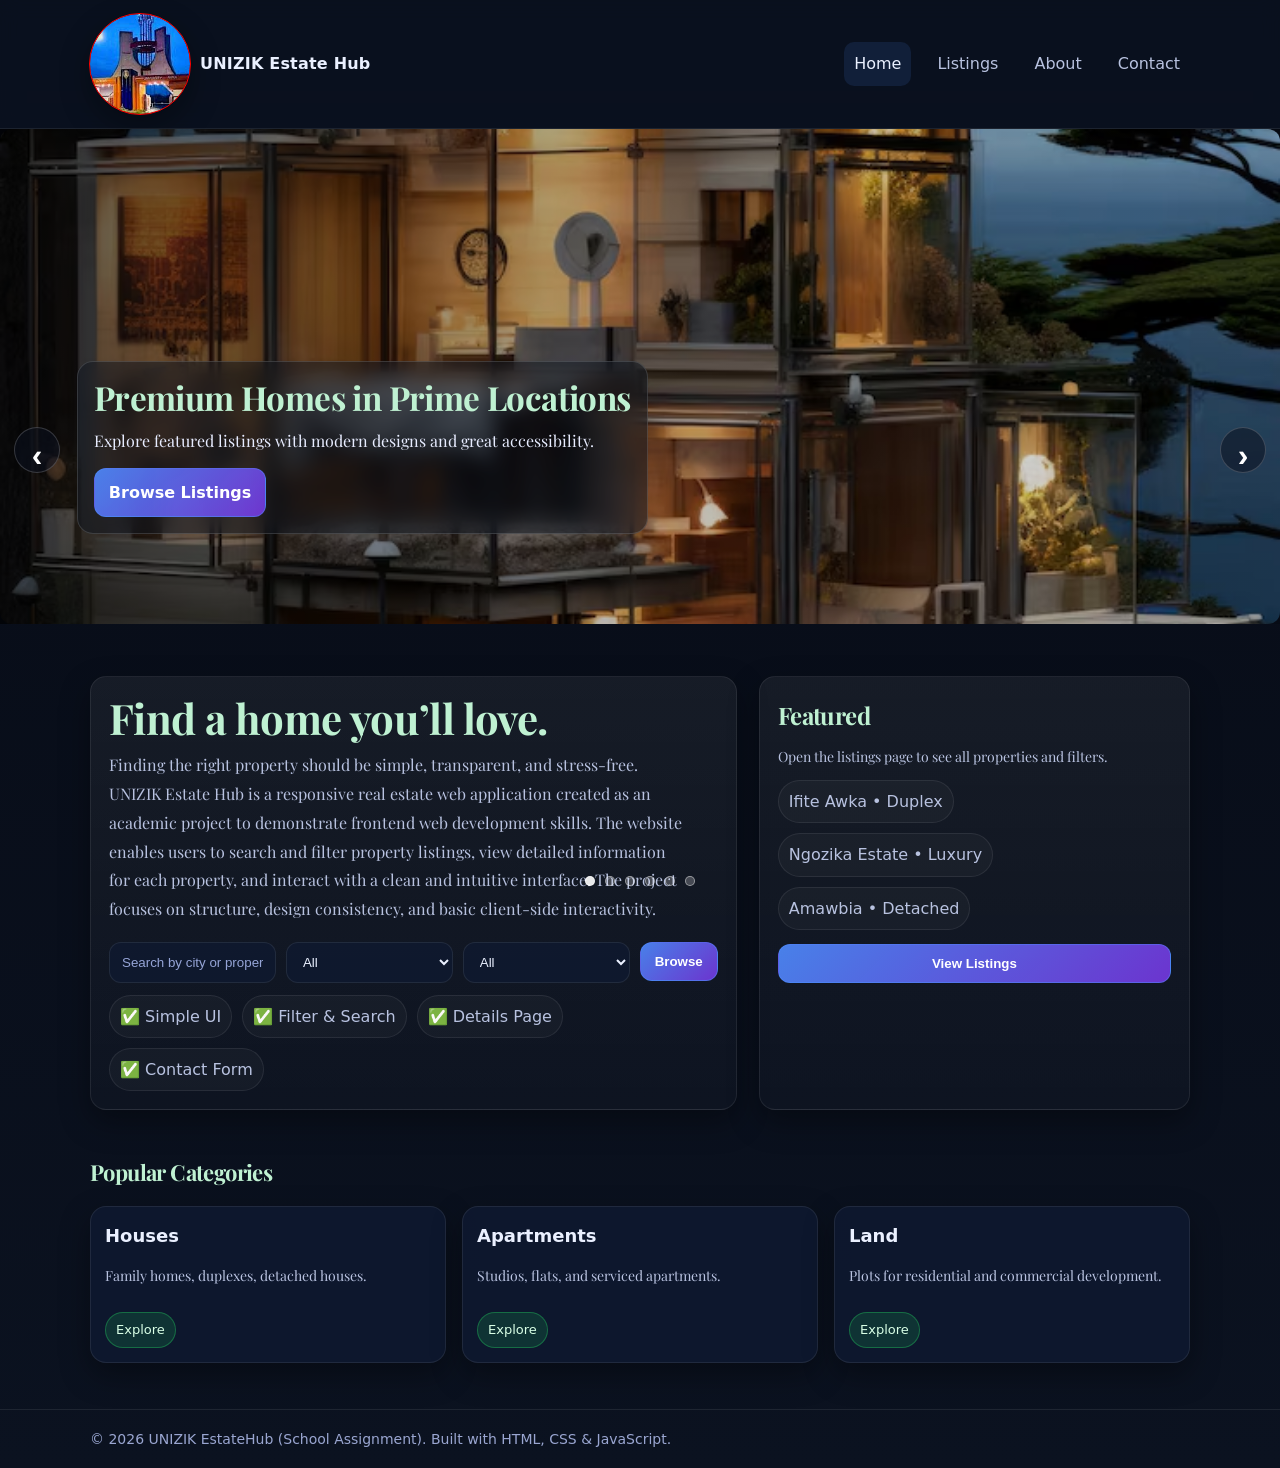
==== index.html @ 4ca738b5 "Initial commit - real estate website" ====
<!DOCTYPE html>
<html lang="en">

<head>
  <meta charset="UTF-8" />
  <meta name="viewport" content="width=device-width, initial-scale=1.0" />
  <title>Home | Real Estate</title>
  <link rel="preconnect" href="https://fonts.googleapis.com">
  <link rel="preconnect" href="https://fonts.gstatic.com" crossorigin>
  <link
    href="https://fonts.googleapis.com/css2?family=Inter:wght@400;500;600&family=Playfair+Display:wght@600;700&display=swap"
    rel="stylesheet">

  <link rel="stylesheet" href="assets/css/style.css" />
</head>

<body>
  <header class="nav">
    <div class="container nav-inner">
      <a class="brand" href="index.html">
        <img src="assets/img/logo.png" alt="EstateHub Logo" class="logo-img">
        <span>UNIZIK Estate Hub</span>
      </a>
      <nav class="menu">
        <a class="active" href="index.html">Home</a>
        <a href="listings.html">Listings</a>
        <a href="about.html">About</a>
        <a href="contact.html">Contact</a>
      </nav>
    </div>
  </header>
  
  <!-- ✅ CAROUSEL START -->
<section class="hero-carousel" aria-label="Featured properties carousel">
  <div class="hero-carousel__track" id="heroTrack">

    <div class="hero-slide is-active">
      <img src="assets/img/slide5.jpg" alt="Featured property 1">
      <div class="hero-slide__content">
        <h2>Premium Homes in Prime Locations</h2>
        <p>Explore featured listings with modern designs and great accessibility.</p>
        <a href="listings.html" class="hero-cta">Browse Listings</a>
      </div>
    </div>

    <div class="hero-slide">
      <img src="assets/img/slide10.jpg" alt="Featured property 2">
      <div class="hero-slide__content">
        <h2>Comfortable Apartments for Modern Living</h2>
        <p>Discover well-designed apartments that combine comfort, functionality, and convenience. Ideal for professionals, small
        families, and anyone seeking a balanced urban lifestyle.</p>
        <a href="listings.html" class="hero-cta">View Apartments</a>
      </div>
    </div>

    <div class="hero-slide">
      <img src="assets/img/slide11.jpg" alt="Featured property 2">
      <div class="hero-slide__content">
        <h2>Well-Planned Apartments in Prime Areas</h2>
        <p>Our apartment listings feature thoughtfully planned spaces, secure environments, and easy access to essential amenities,
        making everyday living simple and efficient.</p>
        <a href="listings.html" class="hero-cta">View Apartments</a>
      </div>
    </div>

    <div class="hero-slide">
      <img src="assets/img/slide12.jpg" alt="Featured property 2">
      <div class="hero-slide__content">
        <h2>Stylish Apartments Built for Comfort</h2>
        <p>Explore contemporary apartments with spacious interiors, modern finishes, and excellent location advantages. Designed to
        meet both comfort and lifestyle needs.</p>
        <a href="listings.html" class="hero-cta">View Apartments</a>
      </div>
    </div>

    <div class="hero-slide">
      <img src="assets/img/slide13.jpg" alt="Featured property 2">
      <div class="hero-slide__content">
        <h2>Apartments That Fit Your Lifestyle</h2>
        <p>From compact studios to spacious flats, our apartments offer comfort, accessibility, and value in carefully selected
        locations</p>
        <a href="listings.html" class="hero-cta">View Apartments</a>
      </div>
    </div>

    <div class="hero-slide">
      <img src="assets/img/slide14.jpg" alt="Featured property 3">
      <div class="hero-slide__content">
        <h2>Smart Apartment Living Made Easy</h2>
        <p>Find apartments that offer the perfect blend of location, comfort, and affordability, tailored for modern city living.</p>
        <a href="listings.html" class="hero-cta">View Property</a>
      </div>
    </div>

  </div>

  <button class="hero-nav hero-prev" id="heroPrev" aria-label="Previous slide">‹</button>
  <button class="hero-nav hero-next" id="heroNext" aria-label="Next slide">›</button>

  <div class="hero-dots" id="heroDots" aria-label="Slide dots"></div>
</section>

  <!-- ✅ CAROUSEL END -->


  <main class="container hero">
    <div class="hero-grid">
      <div class="panel">
        <h1>Find a home you’ll love.</h1>
        <p>
          <p>
            Finding the right property should be simple, transparent, and stress-free. UNIZIK Estate Hub is a responsive real estate web application created as an academic
            project to demonstrate frontend web development skills. The website enables
            users to search and filter property listings, view detailed information for
            each property, and interact with a clean and intuitive interface. The project
            focuses on structure, design consistency, and basic client-side interactivity.
          </p>

        </p>

        <div class="searchbar">
          <input id="homeSearch" type="text" placeholder="Search by city or property name..." />
          <select id="homeType">
            <option>All</option>
            <option>House</option>
            <option>Apartment</option>
            <option>Land</option>
          </select>
          <select id="homeStatus">
            <option>All</option>
            <option>For Sale</option>
            <option>For Rent</option>
          </select>
          <a href="listings.html"><button>Browse</button></a>
        </div>

        <div class="badges">
          <span class="badge">✅ Simple UI</span>
          <span class="badge">✅ Filter & Search</span>
          <span class="badge">✅ Details Page</span>
          <span class="badge">✅ Contact Form</span>
        </div>
      </div>

      <div class="panel">
        <h2 style="margin:0 0 10px">Featured</h2>
        <p class="note">Open the listings page to see all properties and filters.</p>
        <div class="badges">
          <span class="badge">Ifite Awka • Duplex</span>
          <span class="badge">Ngozika Estate • Luxury</span>
          <span class="badge">Amawbia • Detached</span>
        </div>
        <div style="margin-top:14px">
          <a href="listings.html"><button style="width:100%">View Listings</button></a>
        </div>
      </div>
    </div>
  </main>

  <section class="section">
    <div class="container">
      <h2>Popular Categories</h2>
      <div class="grid">
        <div class="card">
          <div class="card-body">
            <div style="font-weight:800;font-size:18px">Houses</div>
            <p class="note">Family homes, duplexes, detached houses.</p>
            <a href="listings.html" class="tag">Explore</a>
          </div>
        </div>
        <div class="card">
          <div class="card-body">
            <div style="font-weight:800;font-size:18px">Apartments</div>
            <p class="note">Studios, flats, and serviced apartments.</p>
            <a href="listings.html" class="tag">Explore</a>
          </div>
        </div>
        <div class="card">
          <div class="card-body">
            <div style="font-weight:800;font-size:18px">Land</div>
            <p class="note">Plots for residential and commercial development.</p>
            <a href="listings.html" class="tag">Explore</a>
          </div>
        </div>
      </div>
    </div>
  </section>

  <footer class="footer">
    <div class="container">
      <small>© 2026 UNIZIK EstateHub (School Assignment). Built with HTML, CSS & JavaScript.</small>
    </div>
  </footer>

  <script>
    // Optional: pass home search selections to listings via URL params (simple)
    const homeSearch = document.getElementById("homeSearch");
    const homeType = document.getElementById("homeType");
    const homeStatus = document.getElementById("homeStatus");
    const browseBtn = document.querySelector('a[href="listings.html"]');

    browseBtn.addEventListener("click", (e) => {
      const q = encodeURIComponent(homeSearch.value || "");
      const t = encodeURIComponent(homeType.value || "All");
      const s = encodeURIComponent(homeStatus.value || "All");
      browseBtn.href = `listings.html?q=${q}&type=${t}&status=${s}`;
    });
  </script>
  <script src="assets/js/app.js"></script>

</body>

</html>
---- assets/css/style.css ----
:root{
  --bg:#0b1220;
  --card:#0f1a33;
  --text:#eaf0ff;
  --muted:#b8c2e0;
  --brand:#4f8cff;
  --brand2:#22c55e;
  --line:rgba(255,255,255,.08);
  --shadow:0 12px 30px rgba(0,0,0,.35);
  --radius:16px;
}

*{
  box-sizing:border-box;
}
/* ===== TYPOGRAPHY SYSTEM ===== */

body {
  font-family: 'Inter', system-ui, -apple-system, Segoe UI, Roboto, sans-serif;
  font-size: 16px;
  line-height: 1.7;
  -webkit-font-smoothing: antialiased;
  -moz-osx-font-smoothing: grayscale;
}

/* Headings */
h1,
h2,
h3{
  font-family: 'Playfair Display', serif;
  letter-spacing: -0.6px;
  color: #bff1d2;
}

/* Paragraph text */
p {
  font-family: 'Playfair Display', serif;
  font-size: 16px;
  font-weight: 400;
  color: #b8c2e0;
  line-height: 1.8;
  max-width: 65ch;
  /* keeps text readable */
}

/* Small / muted text */
.note,
small {
  font-size: 14px;
  color: #9aa6d1;
  line-height: 1.6;
}
html,body{
  margin:0;
  padding:0;
  font-family:system-ui,-apple-system,Segoe UI,Roboto,Arial,sans-serif;
  background:linear-gradient(180deg,#060a14, #0b1220);
  color:var(--text)
}
a{
  color:inherit;
  text-decoration:none
}
img{
  max-width:100%;
  display:block;
  border-radius:12px
}

.container{
  width:min(1100px, 92%)
  ;margin:0 auto
}
.nav{
  position:sticky;top:0;z-index:50;
  background:rgba(11,18,32,.85);
  border-bottom:1px solid var(--line);
  backdrop-filter: blur(10px);
}
.nav-inner{
  display:flex;
  align-items:center;
  justify-content:space-between;
  padding:14px 0
}
.brand{
  display:flex;
  align-items:center;
  gap:10px;
  font-weight:700;
  letter-spacing:.2px
}
.logo-img{
  width:100px;
  height:100px;
  border-radius:50%;
  object-fit:cover;
  outline: 1px solid red;
  box-shadow: var(--shadow);
}
.menu{
  display:flex;
  gap:16px;
  align-items:center
}
.menu a{
  padding:8px 10px;
  border-radius:10px;
  color:var(--muted)
}
.menu a:hover,.menu a.active{
  background:rgba(79,140,255,.12);
  color:var(--text)
}

.hero{
  padding:52px 0 18px
}
.hero-grid{
  display:grid;
  grid-template-columns:1.2fr .8fr;
  gap:22px;
  align-items:stretch
}
.hero h1{
  margin:0 0 10px;
  font-size:42px;
  line-height:1.1
}
.hero p{
  margin:0;
  color:var(--muted);
  max-width:58ch
}
.panel{
  background:linear-gradient(180deg, rgba(255,255,255,.06), rgba(255,255,255,.02));
  border:1px solid var(--line);
  border-radius:var(--radius);
  box-shadow: var(--shadow);
  padding:18px;
}

.searchbar{
  display:grid;
  grid-template-columns:1fr 1fr 1fr auto;
  gap:10px;
  margin-top:18px
}
input,select,textarea{
  width:100%;padding:11px 12px;border-radius:12px;
  border:1px solid var(--line);background:rgba(15,26,51,.7);color:var(--text);
  outline:none
}
input::placeholder,textarea::placeholder{color:#95a4d6}
button{
  padding:11px 14px;border-radius:12px;border:1px solid rgba(79,140,255,.45);
  background:linear-gradient(135deg, rgba(79,140,255,.9), rgba(124,58,237,.85));
  color:white;
  font-weight:600;
  cursor:pointer
}
button:hover{
  filter:brightness(1.05)
}

.badges{
  display:flex;
  flex-wrap:wrap;
  gap:10px;
  margin-top:12px
}
.badge{
  padding:7px 10px;
  border-radius:999px;
  border:1px solid var(--line);
  color:var(--muted);
  background:rgba(255,255,255,.03)
}

.section{
  padding:26px 0 46px}
.section h2{
  margin:0 0 14px;
  font-size:22px
}
.grid{
  display:grid;
  grid-template-columns:repeat(3,1fr);
  gap:16px
}
.card{
  background:rgba(15,26,51,.75);
  border:1px solid var(--line);
  border-radius:var(--radius);
  box-shadow: var(--shadow);
  overflow:hidden;
}
.card-body{
  padding:14px
}
.price{
  font-size:18px;
  font-weight:800
}
.meta{
  display:flex;
  gap:10px;
  flex-wrap:wrap;
  color:var(--muted);
  margin-top:6px;
  font-size:14px
}
.pill{
  padding:5px 9px;
  border:1px solid var(--line);
  border-radius:999px;
  background:rgba(255,255,255,.03)
}
.tag{
  display:inline-block;
  margin-top:10px;
  padding:6px 10px;
  border-radius:999px;
  background:rgba(34,197,94,.16);
  border:1px solid rgba(34,197,94,.4);
  color:#d9ffe6;
  font-size:13px
}

.footer{
  border-top:1px solid var(--line);
  padding:18px 0;
  color:var(--muted)
}
.footer small{
  display:block;
  line-height:1.6
}

.two-col{
  display:grid;
  grid-template-columns:1.05fr .95fr;
  gap:18px
}
.kv{
  display:grid;
  grid-template-columns:repeat(4,1fr);
  gap:10px;
  margin-top:12px
}
.kv .pill{
  padding:10px 12px;
  border-radius:14px
}

.form{
  display:grid;
  gap:10px
}
.note{
  color:var(--muted);
  font-size:14px
}

@media (max-width: 900px){
  .hero-grid,.two-col{grid-template-columns:1fr}
  .grid{grid-template-columns:repeat(2,1fr)}
  .searchbar{grid-template-columns:1fr 1fr; }
}
@media (max-width: 520px){
  .grid{grid-template-columns:1fr}
  .searchbar{grid-template-columns:1fr}
  .hero h1{font-size:34px}
}

/* ===== FULL-WIDTH HERO CAROUSEL ===== */
.hero-carousel {
  height: clamp(380px, 55vh, 620px);
}

.hero-carousel__track {
  height: 100%;
  position: relative;
}

.hero-slide {
  position: absolute;
  inset: 0;
  opacity: 0;
  transform: scale(1.02);
  transition: opacity 700ms ease, transform 900ms ease;
}

.hero-slide.is-active {
  opacity: 1;
  transform: scale(1);
  z-index: 1;
}

.hero-slide img {
  width: 100%;
  height: 100%;
  object-fit: cover;
  object-position: center;
}

/* dark overlay so text is readable */
.hero-slide::after {
  content: "";
  position: absolute;
  inset: 0;
  background: linear-gradient(90deg, rgba(0, 0, 0, .65), rgba(0, 0, 0, .25), rgba(0, 0, 0, .15));
  z-index: 2;
  pointer-events: none;
}

.hero-slide__content {
  position: absolute;
  z-index: 3;
  left: 6vw;
  bottom: 10vh;
  max-width: 620px;
  padding: 16px 16px;
  border-radius: 16px;
  border: 1px solid rgba(255, 255, 255, .14);
  background: rgba(11, 18, 32, .45);
  backdrop-filter: blur(10px);
}

.hero-slide__content h2 {
  margin: 0 0 10px;
  font-size: clamp(22px, 2.6vw, 38px);
  line-height: 1.15;
}

.hero-slide__content p {
  margin: 0 0 14px;
  color: #e7ecff;
  line-height: 1.7;
  max-width: 60ch;
}

.hero-cta {
  display: inline-block;
  padding: 10px 14px;
  border-radius: 12px;
  border: 1px solid rgba(79, 140, 255, .45);
  background: linear-gradient(135deg, rgba(79, 140, 255, .9), rgba(124, 58, 237, .85));
  color: #fff;
  font-weight: 700;
  text-decoration: none;
}

/* arrows */
.hero-nav {
  position: absolute;
  top: 50%;
  transform: translateY(-50%);
  width: 46px;
  height: 46px;
  border-radius: 999px;
  border: 1px solid rgba(255, 255, 255, .18);
  background: rgba(11, 18, 32, .55);
  color: #fff;
  font-size: 32px;
  line-height: 1;
  cursor: pointer;
  z-index: 5;
}

.hero-nav:hover {
  background: rgba(11, 18, 32, .75);
}

.hero-prev {
  left: 14px;
}

.hero-next {
  right: 14px;
}

/* dots */
.hero-dots {
  position: absolute;
  left: 50%;
  transform: translateX(-50%);
  bottom: 14px;
  display: flex;
  gap: 10px;
  z-index: 6;
}

.hero-dots button {
  width: 10px;
  height: 10px;
  border-radius: 999px;
  border: 1px solid rgba(255, 255, 255, .45);
  background: rgba(255, 255, 255, .22);
  cursor: pointer;
  padding: 0;
}

.hero-dots button.is-active {
  background: rgba(255, 255, 255, .9);
}

@media (max-width: 520px) {
  .hero-carousel {
    height: 62vh;
    min-height: 360px;
  }

  .hero-slide__content {
    left: 12px;
    right: 12px;
    bottom: 18px;
    max-width: none;
  }
}
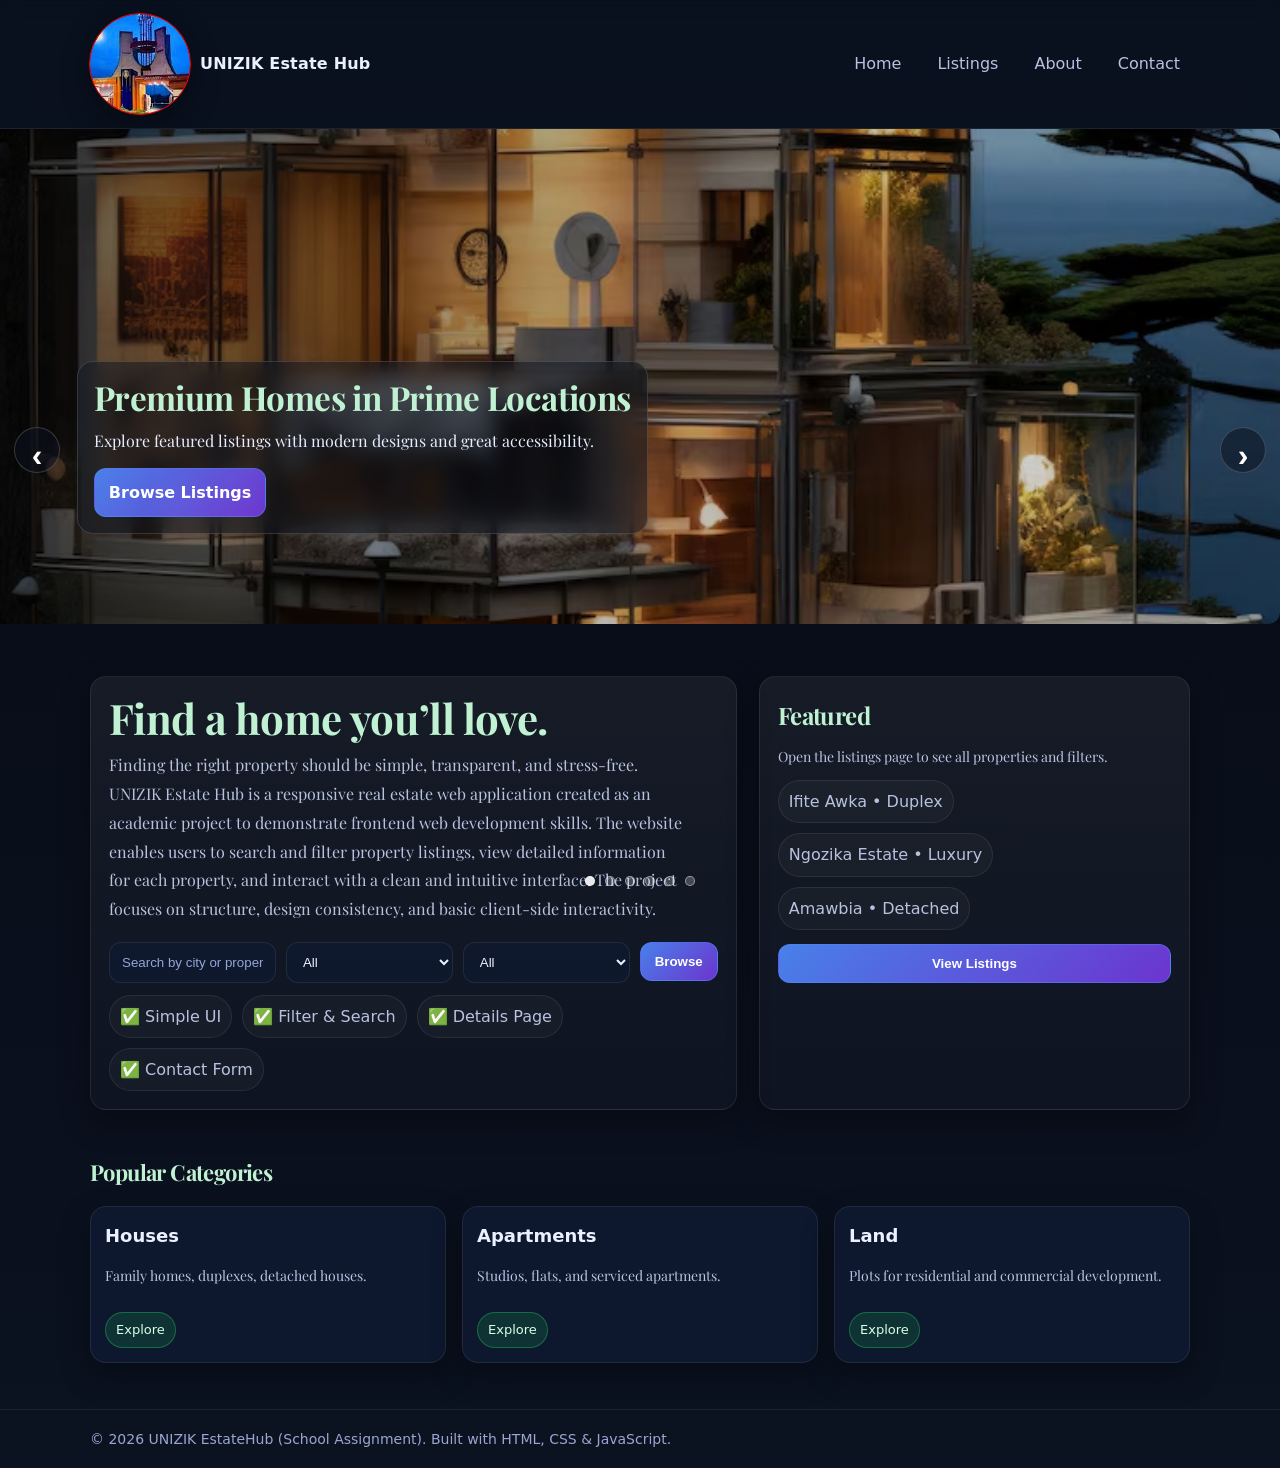
==== commit dd0e8fd6: "updated the navbar" ====
--- a/index.html
+++ b/index.html
@@ -15,19 +15,28 @@
 </head>
 
 <body>
-  <header class="nav">
+  <header class="navbar">
     <div class="container nav-inner">
+  
       <a class="brand" href="index.html">
         <img src="assets/img/logo.png" alt="EstateHub Logo" class="logo-img">
         <span>UNIZIK Estate Hub</span>
       </a>
-      <nav class="menu">
-        <a class="active" href="index.html">Home</a>
+  
+      <nav class="nav-links" id="navLinks">
+        <a href="index.html">Home</a>
         <a href="listings.html">Listings</a>
         <a href="about.html">About</a>
         <a href="contact.html">Contact</a>
       </nav>
-    </div>
+  
+      <div class="hamburger" id="hamburger">
+        <span></span>
+        <span></span>
+        <span></span>
+      </div>
+  
+    </div> 
   </header>
   
   <!-- ✅ CAROUSEL START -->
@@ -192,21 +201,39 @@
     </div>
   </footer>
 
-  <script>
-    // Optional: pass home search selections to listings via URL params (simple)
-    const homeSearch = document.getElementById("homeSearch");
-    const homeType = document.getElementById("homeType");
-    const homeStatus = document.getElementById("homeStatus");
-    const browseBtn = document.querySelector('a[href="listings.html"]');
-
-    browseBtn.addEventListener("click", (e) => {
-      const q = encodeURIComponent(homeSearch.value || "");
-      const t = encodeURIComponent(homeType.value || "All");
-      const s = encodeURIComponent(homeStatus.value || "All");
+
+<script>
+  // Home search → listings (safe guard added)
+  const homeSearch = document.getElementById("homeSearch");
+  const homeType = document.getElementById("homeType");
+  const homeStatus = document.getElementById("homeStatus");
+  const browseBtn = document.querySelector('a[href="listings.html"]');
+
+  if (browseBtn) {
+    browseBtn.addEventListener("click", () => {
+      const q = encodeURIComponent(homeSearch?.value || "");
+      const t = encodeURIComponent(homeType?.value || "All");
+      const s = encodeURIComponent(homeStatus?.value || "All");
       browseBtn.href = `listings.html?q=${q}&type=${t}&status=${s}`;
     });
-  </script>
-  <script src="assets/js/app.js"></script>
+  }
+</script>
+
+<script src="assets/js/app.js"></script>
+
+<!-- <script>
+  // Hamburger menu
+  const hamburger = document.getElementById("hamburger");
+  const navLinks = document.getElementById("navLinks");
+
+  if (hamburger && navLinks) {
+    hamburger.addEventListener("click", () => {
+      navLinks.classList.toggle("active");
+    });
+  }
+</script> -->
+
+
 
 </body>
 
--- a/assets/css/style.css
+++ b/assets/css/style.css
@@ -71,7 +71,7 @@
   width:min(1100px, 92%)
   ;margin:0 auto
 }
-.nav{
+.navbar{
   position:sticky;top:0;z-index:50;
   background:rgba(11,18,32,.85);
   border-bottom:1px solid var(--line);
@@ -98,17 +98,17 @@
   outline: 1px solid red;
   box-shadow: var(--shadow);
 }
-.menu{
+.nav-links{
   display:flex;
   gap:16px;
   align-items:center
 }
-.menu a{
+.nav-links a{
   padding:8px 10px;
   border-radius:10px;
   color:var(--muted)
 }
-.menu a:hover,.menu a.active{
+.nav-links a:hover,.nav-links a.active{
   background:rgba(79,140,255,.12);
   color:var(--text)
 }
@@ -273,6 +273,27 @@
   .hero h1{font-size:34px}
 }
 
+@media (max-width: 768px) {
+  .logo-img {
+    width: 40px;
+    height: 40px;
+  }
+
+  .brand span {
+    font-size: 0.95rem;
+  }
+}
+
+@media (max-width: 480px) {
+  .logo-img {
+    width: 32px;
+    height: 32px;
+  }
+
+  .brand span {
+    font-size: 0.85rem;
+  }
+}
 /* ===== FULL-WIDTH HERO CAROUSEL ===== */
 .hero-carousel {
   height: clamp(380px, 55vh, 620px);
@@ -405,6 +426,49 @@
   background: rgba(255, 255, 255, .9);
 }
 
+
+.hamburger {
+  display: none;
+  flex-direction: column;
+  gap: 5px;
+  cursor: pointer;
+}
+
+.hamburger span {
+  width: 25px;
+  height: 3px;
+  background: #333;
+  border-radius: 2px;
+}
+
+@media (max-width: 768px) {
+  .hamburger {
+    display: flex;
+  }
+
+  .nav-links {
+    position: absolute;
+    top: 100%;
+    right: 0;
+    background: #0b1220;
+    width: 100%;
+    display: none;
+    flex-direction: column;
+    align-items: center;
+    padding: 15px 0;
+    z-index: 1000;
+  }
+
+  .nav-links a {
+    padding: 10px 0;
+    width: 100%;
+    text-align: center;
+  }
+
+  .nav-links.active {
+    display: flex;
+  }
+}
 @media (max-width: 520px) {
   .hero-carousel {
     height: 62vh;
